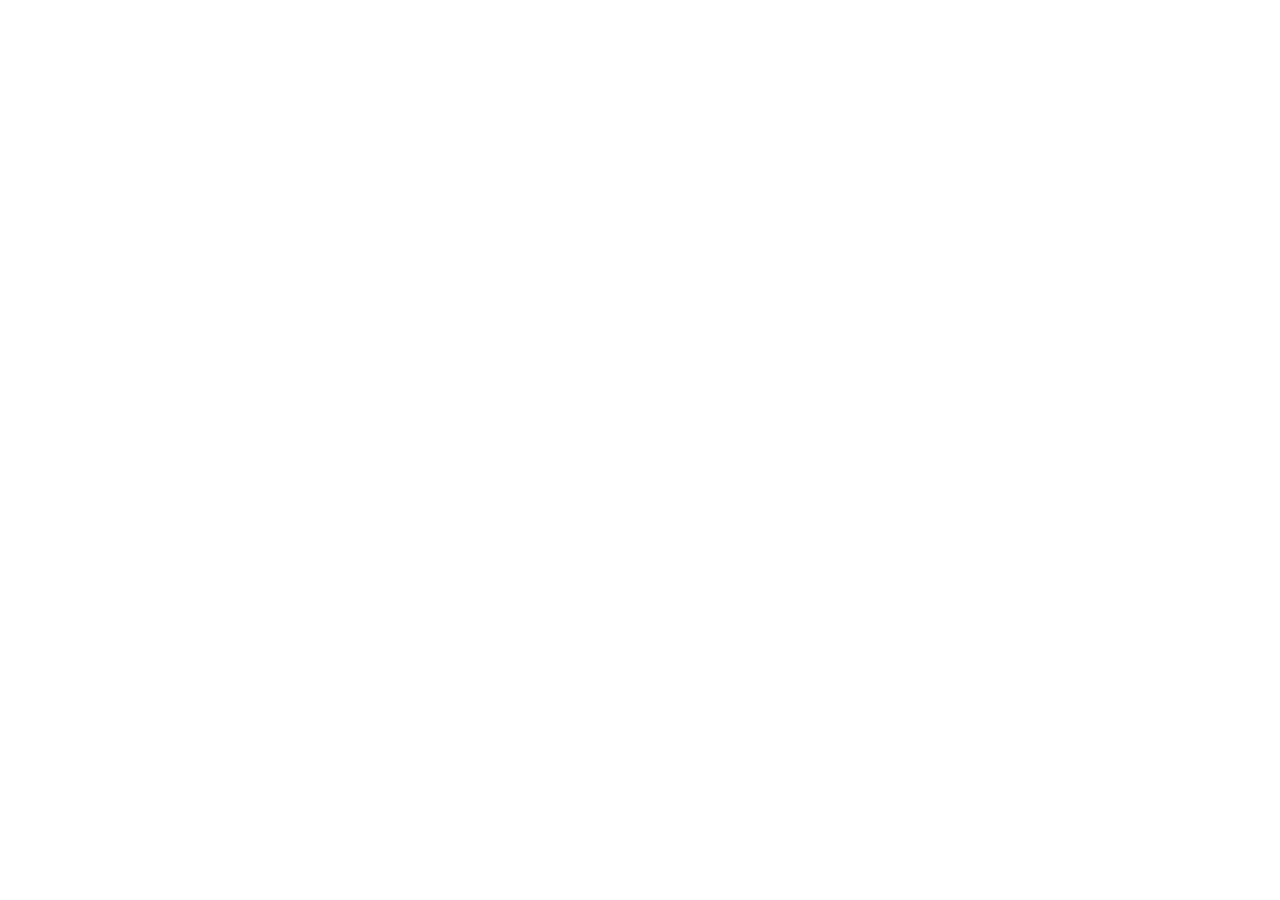
==== fashionmix-studio/frontend/index.html @ 9cd70d82 "chore(scaffold): create fashionmix-studio V0.2 project skeleton" ====
<!DOCTYPE html>
<html lang="zh-CN">
<head>
  <meta charset="UTF-8">
  <meta name="viewport" content="width=device-width, initial-scale=1.0">
  <title>FashionMix Studio · V0.2 (loading)</title>
</head>
<body>
  <!-- Placeholder: future tasks will replace this with the real UI -->
</body>
</html>
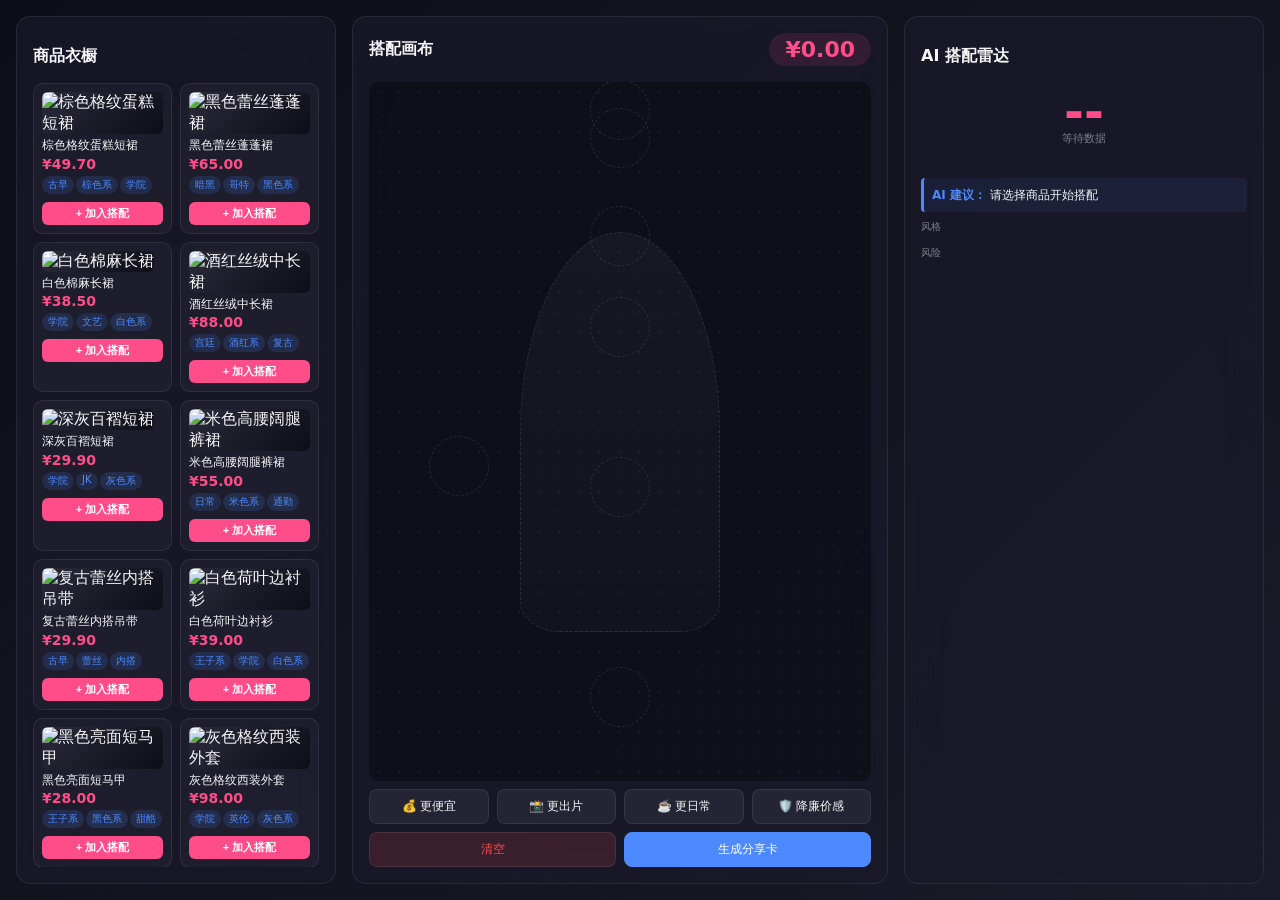
==== commit 1d2cbc1c: "feat(frontend): complete 3-column UI with 4 components and share card Adds WardrobePanel (drag/click" ====
--- a/fashionmix-studio/frontend/index.html
+++ b/fashionmix-studio/frontend/index.html
@@ -2,10 +2,16 @@
 <html lang="zh-CN">
 <head>
   <meta charset="UTF-8">
-  <meta name="viewport" content="width=device-width, initial-scale=1.0">
-  <title>FashionMix Studio · V0.2 (loading)</title>
+  <title>FashionMix Studio · 平价穿搭实验室</title>
+  <link rel="stylesheet" href="styles.css">
 </head>
 <body>
-  <!-- Placeholder: future tasks will replace this with the real UI -->
+  <div class="app">
+    <div class="column" id="wardrobe"></div>
+    <div class="column" id="canvas"></div>
+    <div class="column" id="radar"></div>
+  </div>
+  <div id="share"></div>
+  <script type="module" src="app.js"></script>
 </body>
-</html>+</html>
--- a/fashionmix-studio/frontend/styles.css
+++ b/fashionmix-studio/frontend/styles.css
@@ -0,0 +1,242 @@
+/* === Design Tokens === */
+:root {
+  --bg-0: #0e0e18;
+  --bg-1: #1a1a28;
+  --ink-0: #f5f5f7;
+  --ink-1: #c8c8d0;
+  --ink-2: #80808a;
+  --accent: #ff4d8a;
+  --accent-2: #4d8aff;
+  --good: #4ad88a;
+  --warn: #ffaa4d;
+  --bad: #ff4d4d;
+  --border: rgba(255, 255, 255, 0.08);
+  --glass: rgba(26, 26, 40, 0.72);
+  --shadow: 0 4px 30px rgba(0, 0, 0, 0.4);
+  --radius: 14px;
+  --space-1: 4px; --space-2: 8px; --space-3: 16px; --space-4: 24px;
+  --font: -apple-system, "SF Pro Display", "PingFang SC", system-ui, sans-serif;
+}
+
+* { box-sizing: border-box; }
+html, body { margin: 0; padding: 0; height: 100%; }
+body {
+  font-family: var(--font);
+  background: linear-gradient(135deg, var(--bg-0), var(--bg-1));
+  color: var(--ink-0);
+  overflow: hidden;
+}
+
+.app {
+  display: grid;
+  grid-template-columns: 320px 1fr 360px;
+  height: 100vh;
+  gap: var(--space-3);
+  padding: var(--space-3);
+}
+
+.column {
+  background: var(--glass);
+  backdrop-filter: blur(20px) saturate(180%);
+  border: 1px solid var(--border);
+  border-radius: var(--radius);
+  padding: var(--space-3);
+  overflow: hidden;
+  display: flex;
+  flex-direction: column;
+}
+
+.panel-title {
+  font-size: 16px;
+  font-weight: 600;
+  margin-bottom: var(--space-3);
+  color: var(--ink-0);
+}
+
+/* === Wardrobe === */
+.wardrobe-grid {
+  flex: 1;
+  overflow-y: auto;
+  display: grid;
+  grid-template-columns: repeat(2, 1fr);
+  gap: var(--space-2);
+}
+.item-card {
+  background: rgba(255, 255, 255, 0.03);
+  border: 1px solid var(--border);
+  border-radius: 10px;
+  padding: var(--space-2);
+  cursor: grab;
+  transition: all .15s;
+}
+.item-card:hover { border-color: var(--accent); transform: translateY(-2px); }
+.item-img { width: 100%; height: 80px; object-fit: contain; background: rgba(0,0,0,.3); border-radius: 6px; }
+.item-name { font-size: 12px; margin-top: var(--space-1); line-height: 1.3; }
+.item-price { font-size: 14px; font-weight: 600; color: var(--accent); margin: 2px 0; }
+.item-tags { display: flex; flex-wrap: wrap; gap: 2px; margin: 4px 0; }
+.chip {
+  display: inline-block;
+  font-size: 10px;
+  padding: 2px 6px;
+  border-radius: 999px;
+  background: rgba(255, 255, 255, 0.06);
+  color: var(--ink-1);
+}
+.chip-style { background: rgba(77, 138, 255, 0.15); color: var(--accent-2); }
+.chip-risk { background: rgba(255, 77, 77, 0.15); color: var(--bad); }
+.btn-add {
+  width: 100%;
+  margin-top: var(--space-1);
+  padding: 4px 0;
+  background: var(--accent);
+  color: white;
+  border: none;
+  border-radius: 6px;
+  font-size: 11px;
+  font-weight: 600;
+  cursor: pointer;
+}
+.btn-add:hover { background: #ff3380; }
+
+/* === Canvas === */
+.canvas-header {
+  display: flex; justify-content: space-between; align-items: center;
+  margin-bottom: var(--space-3);
+}
+.canvas-title { font-size: 16px; font-weight: 600; }
+.canvas-total {
+  font-size: 22px; font-weight: 700;
+  color: var(--accent);
+  background: rgba(255, 77, 138, 0.12);
+  padding: 4px 16px;
+  border-radius: 999px;
+}
+.canvas-region {
+  flex: 1;
+  position: relative;
+  background: rgba(0, 0, 0, 0.3);
+  border-radius: 10px;
+  overflow: hidden;
+  background-image: radial-gradient(circle, rgba(255,255,255,.04) 1px, transparent 1px);
+  background-size: 20px 20px;
+}
+.mannequin {
+  position: absolute; left: 50%; top: 50%;
+  transform: translate(-50%, -50%);
+  width: 200px; height: 400px;
+  background: linear-gradient(180deg, rgba(255,255,255,.04) 0%, rgba(255,255,255,.02) 100%);
+  border: 1px dashed rgba(255,255,255,.1);
+  border-radius: 100px 100px 40px 40px / 200px 200px 30px 30px;
+}
+.slot-marker {
+  position: absolute;
+  width: 60px; height: 60px;
+  border: 1px dashed rgba(255,255,255,.1);
+  border-radius: 50%;
+  transform: translate(-50%, -50%);
+  pointer-events: none;
+}
+.placed-item {
+  position: absolute;
+  width: 120px; height: 120px;
+  object-fit: contain;
+  cursor: move;
+  filter: drop-shadow(0 4px 8px rgba(0,0,0,.5));
+  transition: transform .15s;
+}
+.placed-item:hover { transform: scale(1.05); }
+.quick-actions, .canvas-actions {
+  display: flex; gap: var(--space-2);
+  margin-top: var(--space-2);
+}
+.quick-actions button, .canvas-actions button {
+  flex: 1;
+  padding: 8px 0;
+  background: rgba(255,255,255,.06);
+  color: var(--ink-0);
+  border: 1px solid var(--border);
+  border-radius: 8px;
+  font-size: 12px;
+  cursor: pointer;
+  transition: all .15s;
+}
+.quick-actions button:hover { background: var(--accent); border-color: var(--accent); }
+.canvas-actions button:first-child { background: rgba(255,77,77,.15); color: var(--bad); }
+.canvas-actions button:last-child { background: var(--accent-2); color: white; border-color: var(--accent-2); }
+
+/* === Radar === */
+.radar-total {
+  text-align: center;
+  margin-bottom: var(--space-3);
+}
+.radar-total-num { font-size: 48px; font-weight: 700; color: var(--accent); }
+.radar-source { font-size: 11px; color: var(--ink-2); margin-top: -8px; }
+.radar-scores { display: flex; flex-direction: column; gap: var(--space-2); margin-bottom: var(--space-3); }
+.score-row { display: flex; align-items: center; gap: var(--space-2); font-size: 12px; }
+.score-label { width: 70px; color: var(--ink-1); }
+.score-bar { flex: 1; height: 6px; background: rgba(255,255,255,.06); border-radius: 3px; overflow: hidden; }
+.score-fill { height: 100%; background: linear-gradient(90deg, var(--accent-2), var(--accent)); transition: width .3s; }
+.score-num { width: 30px; text-align: right; color: var(--ink-0); font-weight: 600; }
+.radar-suggestion {
+  font-size: 12px;
+  line-height: 1.5;
+  padding: var(--space-2);
+  background: rgba(77, 138, 255, 0.08);
+  border-left: 3px solid var(--accent-2);
+  border-radius: 4px;
+  margin-bottom: var(--space-2);
+}
+.radar-suggestion strong { color: var(--accent-2); }
+.radar-tags { display: flex; flex-direction: column; gap: var(--space-2); }
+.radar-tags-block small { display: block; color: var(--ink-2); margin-bottom: 4px; font-size: 10px; }
+
+/* === Share Modal === */
+.share-modal {
+  position: fixed; inset: 0;
+  background: rgba(0,0,0,.8);
+  display: none;
+  align-items: center;
+  justify-content: center;
+  z-index: 1000;
+  flex-direction: column;
+  gap: var(--space-3);
+}
+.share-modal.open { display: flex; }
+.share-card {
+  width: 1080px; height: 1440px;
+  background: linear-gradient(135deg, #1a1a28, #0e0e18);
+  padding: 80px;
+  display: flex;
+  flex-direction: column;
+  gap: 40px;
+  color: white;
+}
+.share-brand { font-size: 32px; font-weight: 700; color: var(--accent); }
+.share-title { font-size: 48px; font-weight: 700; margin-top: 16px; }
+.share-items { display: grid; grid-template-columns: repeat(4, 1fr); gap: 24px; }
+.share-item { background: rgba(255,255,255,.04); padding: 16px; border-radius: 12px; }
+.share-item img { width: 100%; height: 200px; object-fit: contain; }
+.share-item-name { font-size: 18px; margin-top: 12px; }
+.share-item-price { font-size: 24px; color: var(--accent); font-weight: 700; margin-top: 4px; }
+.share-summary { font-size: 28px; }
+.share-total { font-size: 56px; font-weight: 700; color: var(--accent); margin-bottom: 16px; }
+.share-tags { display: flex; flex-wrap: wrap; gap: 12px; }
+.share-tags .chip { font-size: 20px; padding: 6px 16px; }
+.share-suggestion {
+  font-size: 22px;
+  line-height: 1.6;
+  padding: 24px;
+  background: rgba(77, 138, 255, 0.12);
+  border-left: 4px solid var(--accent-2);
+  border-radius: 8px;
+}
+.share-actions { display: flex; gap: var(--space-3); }
+.share-actions button {
+  padding: 12px 32px;
+  background: var(--accent);
+  color: white;
+  border: none;
+  border-radius: 8px;
+  font-size: 16px;
+  cursor: pointer;
+}
